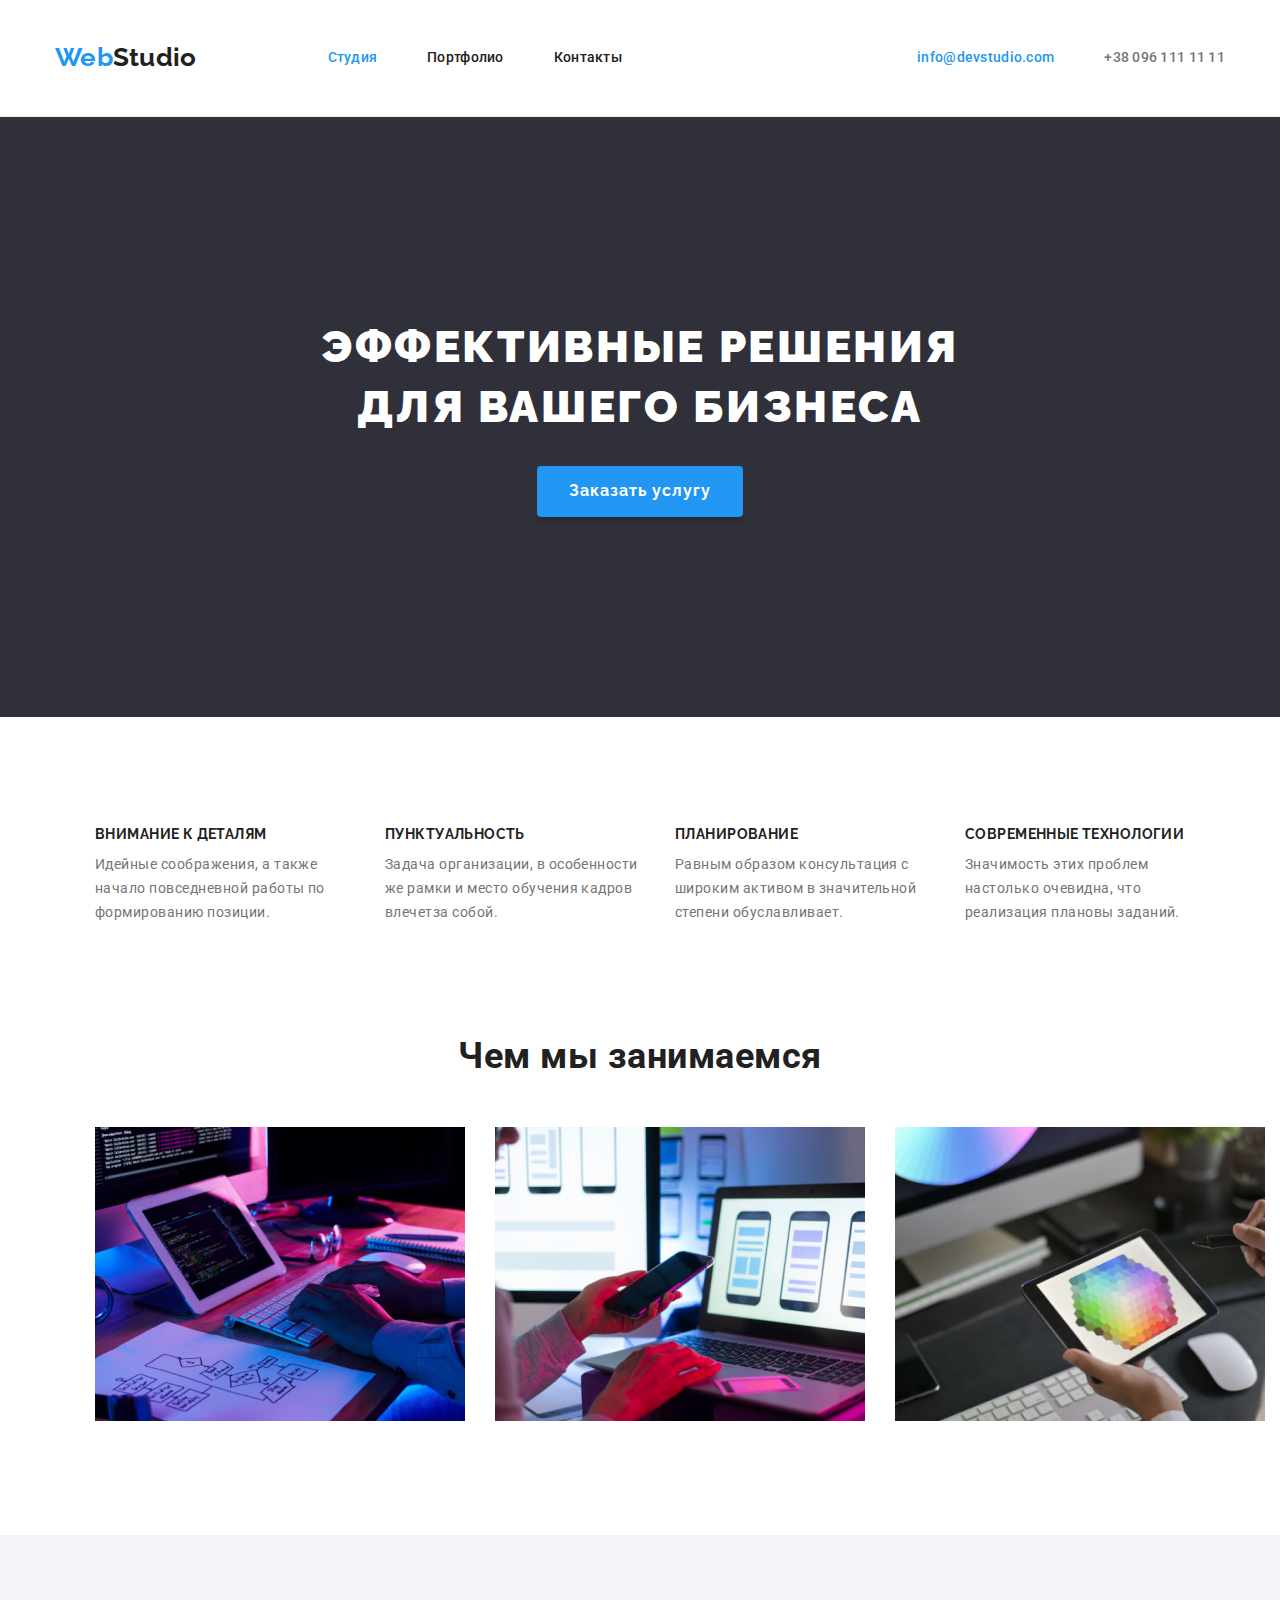
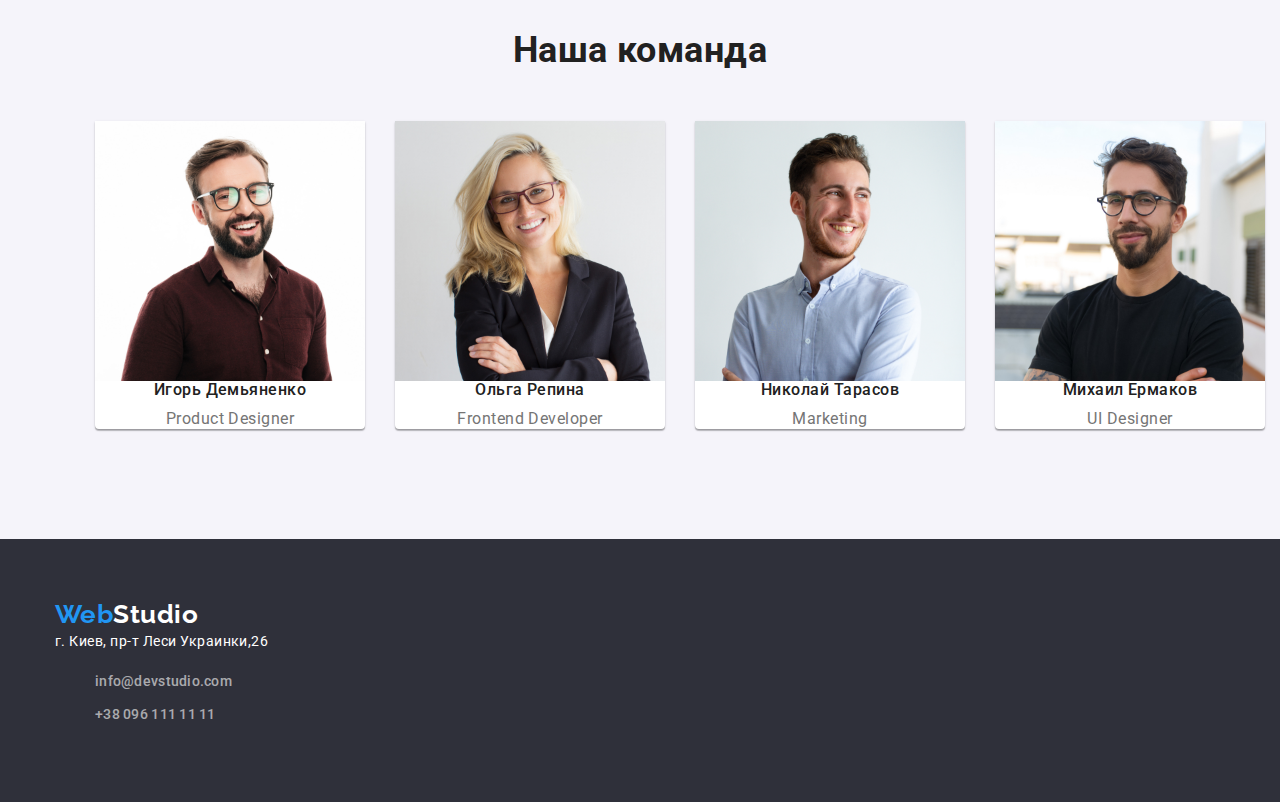
==== index.html @ bb2ee354 "Add files via upload" ====
<!DOCTYPE html>
<html lang="ru">

<head>
    <meta charset="UTF-8">
    <meta http-equiv="X-UA-Compatible" content="IE=edge">
    <meta name="viewport" content="width=device-width, initial-scale=1.0">
    <link rel="preconnect" href="https://fonts.googleapis.com">
    <link rel="preconnect" href="https://fonts.gstatic.com" crossorigin>
    <link
        href="https://fonts.googleapis.com/css2?family=Raleway:wght@700&family=Roboto:wght@400;500;700;900&display=swap"
        rel="stylesheet">
    <title lang="en">WebStudio</title>
    <link rel="stylesheet" href="modern-normalize.css">
    <link rel="stylesheet" href="./css/style.css">

</head>

<body>

    <header class="header">

        <!--navigation-->
        <div class="container header-container">
            <nav class="header-nav">
                <a href="#" class="logo" lang="en">Web<span class="second-logo" lang="en">Studio</span></a>
                <ul class="header-list list">
                    <li class="header-item"><a href="./index.html" class="link currecnt">Студия</a></li>
                    <li class="header-item"><a href="./portfolio.html" class="link">Портфолио</a></li>
                    <li class="header-item"><a href="" class="link">Контакты</a></li>
                </ul>
            </nav>
            <!--contacts-->
            <ul class="header-cont-list list">
                <li class="header-cont-item"><a href="mailto:info@devstudio.com"
                        class="contacts currecnt">info@devstudio.com</a></li>
                <li class="header-cont-item"><a href="tel:+380961111111" class="contacts">+38 096 111 11 11</a></li>
            </ul>
        </div>

    </header>

    <main>

        <!--button-->
        <section class="hero">
            <h1 class="hero-title">Эффективные решения для вашего бизнеса</h1>
            <button name="button" class="button">Заказать услугу</button>
        </section>

        <!-- our abilities -->
        <section class="qualities section">
            <div class="container qualities-container">

                <ul class="qualities-list list">

                    <li class="qualities-item">
                        <h3 class="title-paragraph">Внимание к деталям</h3>
                        <p class="paragraph">Идейные соображения, а также начало повседневной работы по формированию
                            позиции.</p>
                    </li>

                    <li class="qualities-item">
                        <h3 class="title-paragraph">Пунктуальность</h3>
                        <p class="paragraph">Задача организации, в особенности же рамки и место обучения кадров влечетза
                            собой.</p>
                    </li>

                    <li class="qualities-item">
                        <h3 class="title-paragraph">Планирование</h3>
                        <p class="paragraph">Равным образом консультация с широким активом в значительной степени
                            обуславливает.</p>
                    </li>

                    <li class="qualities-item">
                        <h3 class="title-paragraph">Современные технологии</h3>
                        <p class="paragraph">Значимость этих проблем настолько очевидна, что реализация плановы заданий.
                        </p>
                    </li>
                </ul>
            </div>
        </section>
        <!--photo in office-->
        <section class="work section">

            <div class="container work-container">
                <h2 class="title">Чем мы занимаемся</h2>

                <ul class="work-list list">
                    <li class="work-item"><img src="./images/1.jpg" alt="работа за кодом" width="370" height="294"></li>
                    <li class="work-item"><img src="./images/2.jpg" alt="работа над проектом" width="370" height="294">
                    </li>
                    <li class="work-item"><img src="./images/3.jpg" alt="работа над проектом" width="370" height="294">
                    </li>
                </ul>
            </div>

        </section>
        <!--our team-->
        <section class="team section">

            <div class="container">

                <h2 class="title">Наша команда</h2>
                <ul class="team-list list">
                    <li class="team-item">
                        <div class="team-description">
                            <img class="team-photo" src="./images/person1.jpg" alt="Игорь Демьяненко" width="270"
                                height="260">
                            <h3 class="name-team">Игорь Демьяненко</h3>
                            <p class="role-team">Product Designer</p>
                        </div>
                    </li>
                    <li class="team-item">
                        <div class="team-description">
                            <img class="team-photo" src="./images/person2.jpg" alt="Ольга Репина" width="270"
                                height="260">
                            <h3 class="name-team">Ольга Репина</h3>
                            <p class="role-team">Frontend Developer</p>
                        </div>
                    </li>
                    <li class="team-item">
                        <div class="team-description">
                            <img class="team-photo" src="./images/person3.jpg" alt="Николай Тарасов" width="270"
                                height="260">
                            <h3 class="name-team">Николай Тарасов</h3>
                            <p class="role-team">Marketing</p>
                        </div>
                    </li>
                    <li class="team-item">
                        <div class="team-description">
                            <img class="team-photo" src="./images/person4.jpg" alt="Михаил Ермаков" width="270"
                                height="260">
                            <h3 class="name-team">Михаил Ермаков</h3>
                            <p class="role-team">UI Designer</p>
                        </div>
                    </li>
                </ul>

            </div>

        </section>

    </main>

    <footer class="footer">
        <section class="container footer-section">
            <a href="#" class="logo" lang="en">Web<span class="footer-logo" lang="en">Studio</span></a>
            <address>
                <a href="https://goo.gl/maps/RDHDDq4snq1ku4gn6" target="_blank" class="office">г. Киев, пр-т
                    Леси Украинки,26</a>
            </address>
            <ul>
                <li class="footer-item"><a href="mailto:info@devstudio.com"
                        class="contacts transparency">info@devstudio.com</a></li>
                <li class="footer-item"><a href="tel:+380961111111" class="contacts transparency">+38 096 111 11 11</a>
                </li>
            </ul>

        </section>
    </footer>
</body>

</html>
---- css/style.css ----
:root {
  --text-primary: #212121;
  --theme-color: #2196f3;
  --paragraph-color: #757575;
  --primary-font: 'Roboto';
  --secondary-font: 'Relaway';
  --box-color: #2f303a;
  --white-color: #ffffff;
}

body {
  font-family: 'Raleway', sans-serif;
  font-style: normal;
  text-transform: none;
  background-color: var(--white-color);
  letter-spacing: 0.03em;
}

p,
h1,
h2,
h3,
h4,
h5,
h6 {
  margin: 0;
}
ul,
ol {
  list-style: none;
}

a {
  text-decoration: none;
}

address {
  font-family: Roboto;
  font-style: normal;
  font-size: 14px;
  line-height: 1.71;
}

.list {
  list-style: none;
}

.container {
  width: 1200px;
  margin-left: auto;
  margin-right: auto;
  padding-right: 15px;
  padding-left: 15px;
  margin: 0 auto;
}

.section {
  padding-top: 94px;
  padding-bottom: 94px;
  max-width: 1600px;
}
/* start header styles  */

.header {
  padding-top: 32px;
  padding-bottom: 32px;
  border-bottom: 1px solid #ececec;
  max-width: 1600px;

  font-family: Roboto;
  font-weight: 500;
  font-size: 14px;
  line-height: 1.14;
  letter-spacing: 0.02em;
  background-color: var(--white-color);
}

.header-container {
  display: flex;
  justify-content: space-between;
  align-items: center;
}

.header-nav {
  display: flex;
  align-items: center;
}

.header-list {
  display: flex;
}

.header-item:not(:last-child) {
  margin-right: 50px;
}

.header-cont-list {
  display: flex;
}

.header-cont-item + .header-cont-item {
  margin-left: 50px;
}

/* logo */
.logo {
  margin-right: 91px;
  font-family: Raleway;
  font-weight: 700;
  font-size: 26px;
  line-height: 1.19;
  color: var(--theme-color);
}
.second-logo {
  font-family: Raleway;
  font-weight: 700;
  font-size: 26px;
  line-height: 1.19;
  color: var(--text-primary);
}

/* end logo */

/* link */

.link {
  font-family: Roboto;
  font-weight: 500;
  font-size: 14px;
  line-height: 1.14;
  letter-spacing: 0.02em;
  color: var(--text-primary);
}
.currecnt {
  color: var(--theme-color);
}

.link:hover,
.link:focus {
  color: var(--theme-color);
}
/* end link */

/* contacts */

.contacts {
  font-family: Roboto;
  font-weight: 500;
  font-size: 14px;
  line-height: 1.7;
  letter-spacing: 0.02em;
  color: var(--paragraph-color);
}

.currecnt {
  color: var(--theme-color);
}

/* end header styles */

/* hero sectoin */

.hero {
  background-color: var(--box-color);
  padding-top: 200px;
  padding-bottom: 200px;
  text-align: center;
  max-width: 1600px;
}

.hero-title {
  width: 696px;
  margin-right: auto;
  margin-left: auto;

  font-weight: 900;
  font-size: 44px;
  line-height: 1.36;
  text-align: center;
  letter-spacing: 0.06em;
  text-transform: uppercase;
  color: var(--white-color);
}

/* end hero section */

/* button */

.button {
  display: block;
  margin: 30px auto 0px;
  padding: 10px 32px;
  min-width: 136px;
  border: transparent;
  box-shadow: 0px 4px 4px rgba(0, 0, 0, 0.15);
  border-radius: 4px;

  font-weight: 700;
  font-size: 16px;
  line-height: 1.9;
  display: flex;
  align-items: center;
  text-align: center;
  letter-spacing: 0.06em;
  color: var(--white-color);
  background-color: var(--theme-color);
  cursor: pointer;
  font-family: inherit;
}
/* end button */

/* Our qualities-list */

.qualities-list {
  display: flex;
}

.qualities-item {
  width: 270px;
}

.qualities-item:not(:last-child) {
  margin-right: 30px;
}
/* end Our qualities-list */
.portfolio {
  font-weight: 1200px;
  font-size: 16px;
  line-height: 1.6;

  text-align: center;
  color: var(--text-primary);
}

/* features section */
.title-paragraph {
  margin-bottom: 10px;
  font-weight: 700;
  font-size: 14px;
  line-height: 1.14;
  letter-spacing: 0.03em;
  text-transform: uppercase;
  color: var(--text-primary);
}
.paragraph {
  font-family: Roboto;
  font-size: 14px;
  line-height: 1.71;
  color: var(--paragraph-color);
}

/* end features section */

/* What we do */
.work {
  padding-top: 0;
}

.title {
  font-family: Roboto;
  margin-bottom: 50px;
  font-weight: 700;
  font-size: 36px;
  line-height: 1.17;
  text-align: center;
  color: var(--text-primary);
}

.work-list {
  display: flex;
}

.work-item {
  display: block;
  margin-right: 30px;
}

.work-item:last-child {
  margin-right: 0;
}

/* end what we do */

/* our team */

.team-list {
  display: flex;
}

.team {
  background-color: #f5f4fa;
}

.team-discription {
  padding-top: 30px;
  padding-bottom: 30px;
}

.team-photo {
  display: block;
}

.name-team {
  margin-bottom: 10px;

  font-family: Roboto;
  font-weight: 500;
  font-size: 16px;

  line-height: 1.18;
  text-align: center;

  color: var(--text-primary);
}

.role-team {
  font-family: Roboto;
  font-size: 16px;
  line-height: 1.18;
  text-align: center;

  color: var(--paragraph-color);
}
.team-item {
  box-shadow: 0px 1px 3px rgba(0, 0, 0, 0.12), 0px 1px 1px rgba(0, 0, 0, 0.14),
    0px 2px 1px rgba(0, 0, 0, 0.2);
  border-radius: 0px 0px 4px 4px;
  background-color: var(--white-color);
}

.team-item:not(:last-child) {
  margin-right: 30px;
}

/* end our team */

/* footer */
.footer {
  background-color: var(--box-color);
  padding-top: 60px;
  padding-bottom: 60px;
  max-width: 1600px;
}

.footer-logo,
.office {
  color: var(--white-color);
}
.transparency {
  color: rgba(255, 255, 255, 0.6);
}

.footer-item:not(:last-child) {
  margin-bottom: 9px;
}

/*---------------- main portfolio-----------------*/

/* buttons */
.porfolio-btn-list {
  display: flex;
  justify-content: center;
  margin-bottom: 34px;
}

.portfolio-item:not(:last-child) {
  margin-right: 8px;
}

.button-portfolio {
  background-color: #f5f4fa;
  padding: 6px 22px;
  border: transparent;
  border-radius: 4px;
  font-style: normal;
  font-weight: 500;
  font-size: 16px;
  line-height: 1.62;
  text-align: center;
  font-family: inherit;
  color: var(--text-primary);
}
.button-portfolio:hover,
.button-portfolio:focus {
  background-color: var(--theme-color);
}
/* end buttons */

/* list of works */

.portfolio-work-list {
  display: flex;
  flex-wrap: wrap;
  width: 1600px;
  margin-left: auto;
  margin-right: auto;
  padding: 0;
}

.portfolio-work-item:not(:nth-child(3n)) {
  margin-right: 30px;
}
.portfolio-work-item:not(:nth-last-child(-n + 3)) {
  margin-bottom: 30px;
}

.portfolio-img {
  display: block;
}

.portfolio-description {
  padding: 20px 24px;
  border-right: 1px solid #eeeeee;
  border-bottom: 1px solid #eeeeee;
  border-left: 1px solid #eeeeee;
}
.portfolio-works {
  margin-bottom: 4px;
  font-weight: 700;
  font-size: 18px;
  line-height: 2;
  letter-spacing: 0.06em;
  color: var(--text-primary);
}

.portfolio-work-type {
  font-weight: 400;
  font-size: 16px;
  line-height: 1.87;
  letter-spacing: 0.03em;
  color: var(--paragraph-color);
}

/* edn work list */

.title-portfolio {
  font-family: Roboto;
  font-weight: 700;
  font-size: 18px;
  margin-bottom: 4px;
  line-height: 2;
  letter-spacing: 0.06em;

  color: var(--text-primary);
}

.paragraph-portfolio {
  font-family: Roboto;
  font-size: 16px;
  line-height: 1.8;

  color: var(--paragraph-color);
}
/* end portfolio */
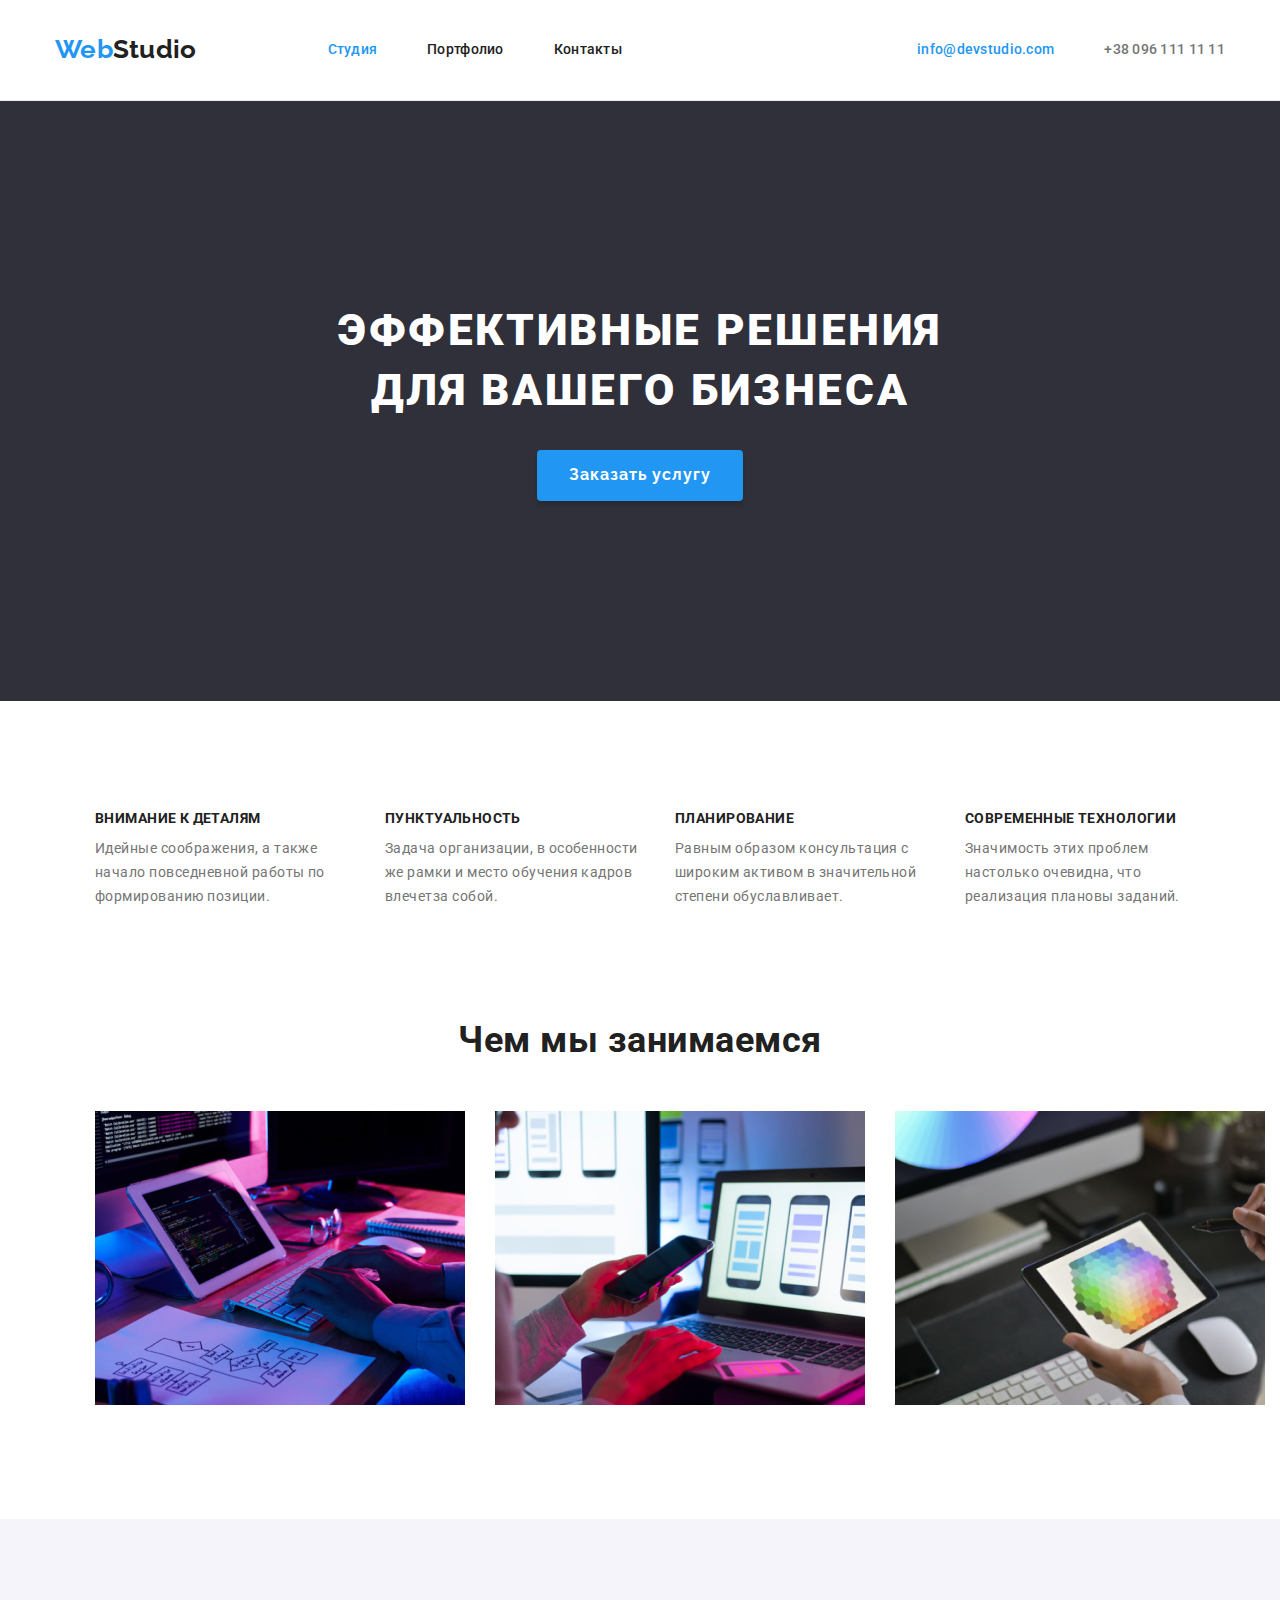
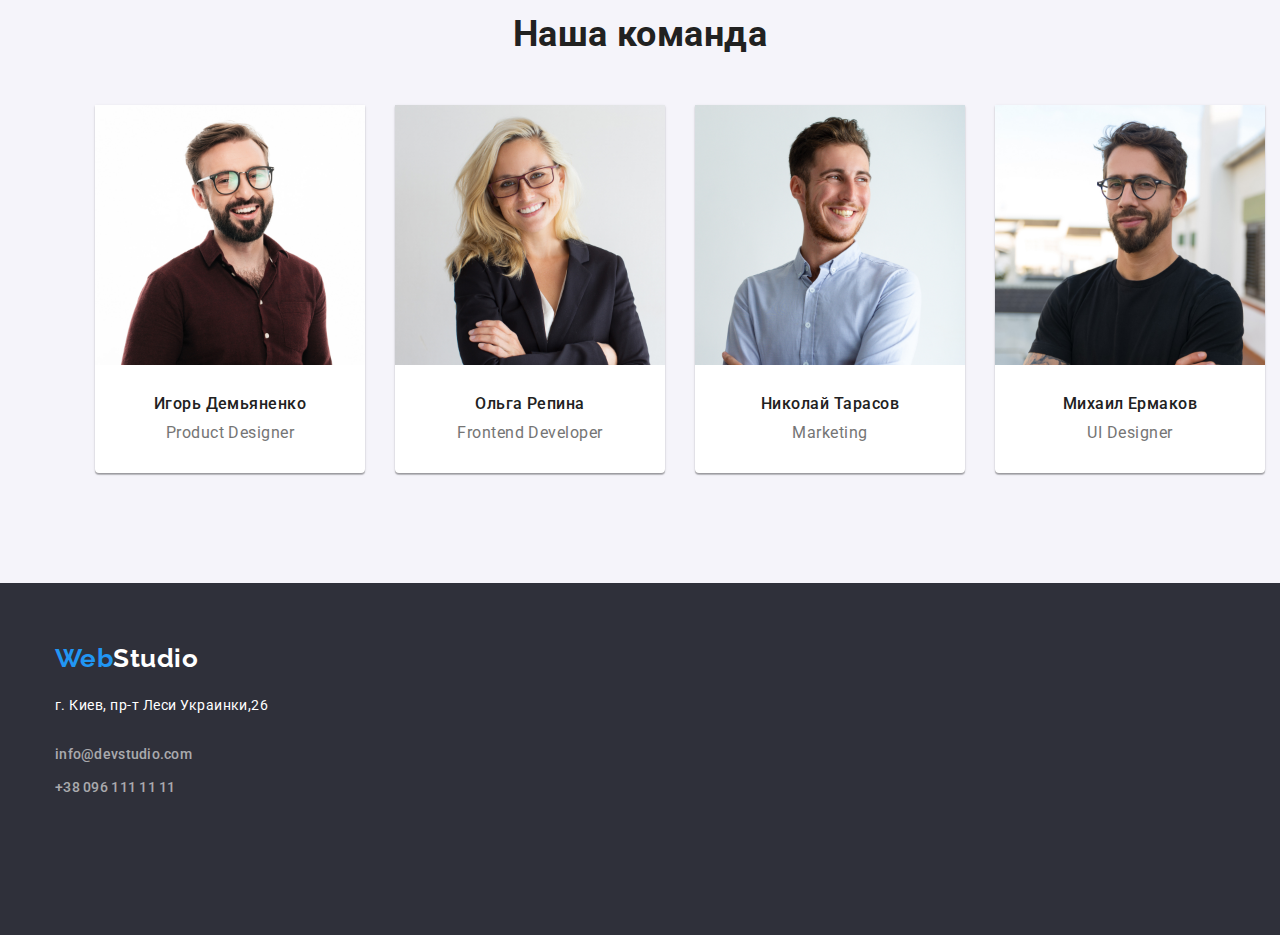
==== commit 859ba7a4: "fix homework mistake" ====
--- a/index.html
+++ b/index.html
@@ -107,32 +107,40 @@
                         <div class="team-description">
                             <img class="team-photo" src="./images/person1.jpg" alt="Игорь Демьяненко" width="270"
                                 height="260">
-                            <h3 class="name-team">Игорь Демьяненко</h3>
-                            <p class="role-team">Product Designer</p>
+                            <div class="team-section">
+                                <h3 class="name-team">Игорь Демьяненко</h3>
+                                <p class="role-team">Product Designer</p>
+                            </div>
                         </div>
                     </li>
                     <li class="team-item">
                         <div class="team-description">
                             <img class="team-photo" src="./images/person2.jpg" alt="Ольга Репина" width="270"
                                 height="260">
-                            <h3 class="name-team">Ольга Репина</h3>
-                            <p class="role-team">Frontend Developer</p>
+                            <div class="team-section">
+                                <h3 class="name-team">Ольга Репина</h3>
+                                <p class="role-team">Frontend Developer</p>
+                            </div>
                         </div>
                     </li>
                     <li class="team-item">
                         <div class="team-description">
                             <img class="team-photo" src="./images/person3.jpg" alt="Николай Тарасов" width="270"
                                 height="260">
-                            <h3 class="name-team">Николай Тарасов</h3>
-                            <p class="role-team">Marketing</p>
+                            <div class="team-section">
+                                <h3 class="name-team">Николай Тарасов</h3>
+                                <p class="role-team">Marketing</p>
+                            </div>
                         </div>
                     </li>
                     <li class="team-item">
                         <div class="team-description">
                             <img class="team-photo" src="./images/person4.jpg" alt="Михаил Ермаков" width="270"
                                 height="260">
-                            <h3 class="name-team">Михаил Ермаков</h3>
-                            <p class="role-team">UI Designer</p>
+                            <div class="team-section">
+                                <h3 class="name-team">Михаил Ермаков</h3>
+                                <p class="role-team">UI Designer</p>
+                            </div>
                         </div>
                     </li>
                 </ul>
@@ -144,13 +152,13 @@
     </main>
 
     <footer class="footer">
-        <section class="container footer-section">
+        <section class="container">
             <a href="#" class="logo" lang="en">Web<span class="footer-logo" lang="en">Studio</span></a>
             <address>
                 <a href="https://goo.gl/maps/RDHDDq4snq1ku4gn6" target="_blank" class="office">г. Киев, пр-т
                     Леси Украинки,26</a>
             </address>
-            <ul>
+            <ul class="footer-section">
                 <li class="footer-item"><a href="mailto:info@devstudio.com"
                         class="contacts transparency">info@devstudio.com</a></li>
                 <li class="footer-item"><a href="tel:+380961111111" class="contacts transparency">+38 096 111 11 11</a>
--- a/css/style.css
+++ b/css/style.css
@@ -28,6 +28,8 @@
 ul,
 ol {
   list-style: none;
+  margin: none;
+  padding: none;
 }
 
 a {
@@ -39,6 +41,9 @@
   font-style: normal;
   font-size: 14px;
   line-height: 1.71;
+  color: rgba(255, 255, 255, 1);
+  margin-top: 20px;
+  margin-bottom: 9px;
 }
 
 .list {
@@ -57,15 +62,13 @@
 .section {
   padding-top: 94px;
   padding-bottom: 94px;
-  max-width: 1600px;
 }
 /* start header styles  */
 
 .header {
-  padding-top: 32px;
-  padding-bottom: 32px;
+  padding-top: 24px;
+  padding-bottom: 24px;
   border-bottom: 1px solid #ececec;
-  max-width: 1600px;
 
   font-family: Roboto;
   font-weight: 500;
@@ -165,10 +168,10 @@
   padding-top: 200px;
   padding-bottom: 200px;
   text-align: center;
-  max-width: 1600px;
 }
 
 .hero-title {
+  font-family: Roboto;
   width: 696px;
   margin-right: auto;
   margin-left: auto;
@@ -234,6 +237,7 @@
 
 /* features section */
 .title-paragraph {
+  font-family: Roboto;
   margin-bottom: 10px;
   font-weight: 700;
   font-size: 14px;
@@ -327,7 +331,10 @@
   border-radius: 0px 0px 4px 4px;
   background-color: var(--white-color);
 }
-
+.team-section {
+  padding-top: 30px;
+  padding-bottom: 30px;
+}
 .team-item:not(:last-child) {
   margin-right: 30px;
 }
@@ -339,7 +346,6 @@
   background-color: var(--box-color);
   padding-top: 60px;
   padding-bottom: 60px;
-  max-width: 1600px;
 }
 
 .footer-logo,
@@ -350,6 +356,12 @@
   color: rgba(255, 255, 255, 0.6);
 }
 
+.footer-section {
+  padding-top: 9px;
+  padding-bottom: 60px;
+  padding-left: 0;
+}
+
 .footer-item:not(:last-child) {
   margin-bottom: 9px;
 }
@@ -360,7 +372,7 @@
 .porfolio-btn-list {
   display: flex;
   justify-content: center;
-  margin-bottom: 34px;
+  margin-bottom: 50px;
 }
 
 .portfolio-item:not(:last-child) {
@@ -391,7 +403,7 @@
 .portfolio-work-list {
   display: flex;
   flex-wrap: wrap;
-  width: 1600px;
+  width: 1600;
   margin-left: auto;
   margin-right: auto;
   padding: 0;
@@ -437,6 +449,7 @@
   font-family: Roboto;
   font-weight: 700;
   font-size: 18px;
+  text-align: left;
   margin-bottom: 4px;
   line-height: 2;
   letter-spacing: 0.06em;
@@ -446,6 +459,7 @@
 
 .paragraph-portfolio {
   font-family: Roboto;
+  text-align: left;
   font-size: 16px;
   line-height: 1.8;
 
